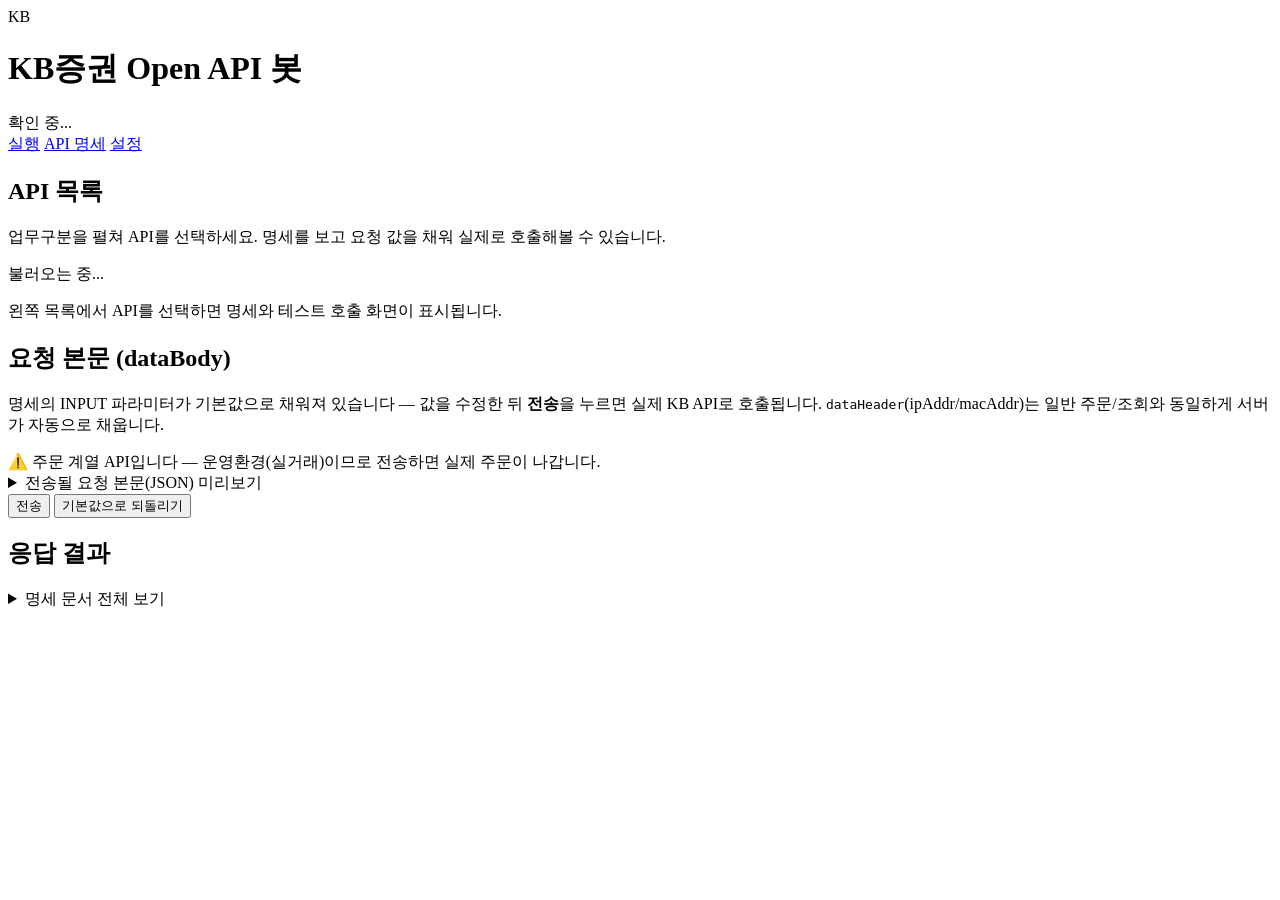
==== src/web/static/api.html @ 52218b96 "web: FastAPI + 순수 HTML/JS 웹 클라이언트 추가, 트리플 클라이언트 체제로 확장 텔레그램/터미널과 동일한 src/commands 핸들러를 공유하는 세 번째 클라이" ====
<!DOCTYPE html>
<html lang="ko">
<head>
  <meta charset="UTF-8">
  <meta name="viewport" content="width=device-width, initial-scale=1">
  <title>API 명세 - KB증권 Open API 봇</title>
  <link rel="stylesheet" href="/style.css">
</head>
<body>
  <header>
    <div class="brand">
      <span class="brand-mark">KB</span>
      <h1>KB증권 Open API 봇</h1>
    </div>
    <span id="status-badge">확인 중...</span>
    <span class="spacer"></span>
    <nav>
      <a href="/">실행</a>
      <a href="/api.html" class="active">API 명세</a>
      <a href="/settings.html">설정</a>
    </nav>
  </header>

  <main class="spec-layout">
    <aside class="panel spec-side">
      <h2>API 목록</h2>
      <p class="hint">업무구분을 펼쳐 API를 선택하세요. 명세를 보고 요청 값을 채워 실제로 호출해볼 수 있습니다.</p>
      <div id="spec-tree" class="spec-tree">불러오는 중...</div>
    </aside>

    <section class="spec-main">
      <div id="spec-empty" class="panel spec-placeholder">
        <p>왼쪽 목록에서 API를 선택하면 명세와 테스트 호출 화면이 표시됩니다.</p>
      </div>

      <div id="spec-detail" class="hidden">
        <div class="panel">
          <div class="spec-head">
            <div>
              <div class="spec-title" id="spec-title"></div>
              <div class="spec-endpoint" id="spec-endpoint"></div>
            </div>
          </div>
        </div>

        <div class="panel" id="spec-request-panel">
          <h2>요청 본문 (dataBody)</h2>
          <p class="hint">
            명세의 INPUT 파라미터가 기본값으로 채워져 있습니다 — 값을 수정한 뒤 <b>전송</b>을 누르면 실제 KB API로 호출됩니다.
            <code>dataHeader</code>(ipAddr/macAddr)는 일반 주문/조회와 동일하게 서버가 자동으로 채웁니다.
          </p>
          <div id="spec-warning" class="spec-warning hidden">⚠️ 주문 계열 API입니다 — 운영환경(실거래)이므로 전송하면 실제 주문이 나갑니다.</div>
          <div id="spec-fields" class="spec-fields"></div>
          <details class="spec-json">
            <summary>전송될 요청 본문(JSON) 미리보기</summary>
            <pre id="spec-json-preview"></pre>
          </details>
          <div class="spec-actions">
            <button id="spec-send">전송</button>
            <button id="spec-reset" class="secondary">기본값으로 되돌리기</button>
          </div>
        </div>

        <div class="panel hidden" id="spec-response-panel">
          <h2>응답 결과</h2>
          <pre id="spec-response" class="spec-response"></pre>
        </div>

        <div class="panel">
          <details>
            <summary class="spec-md-toggle">명세 문서 전체 보기</summary>
            <div id="spec-md" class="spec-md"></div>
          </details>
        </div>
      </div>
    </section>
  </main>

  <script src="/js/api.js"></script>
  <script src="/js/apidoc.js"></script>
</body>
</html>
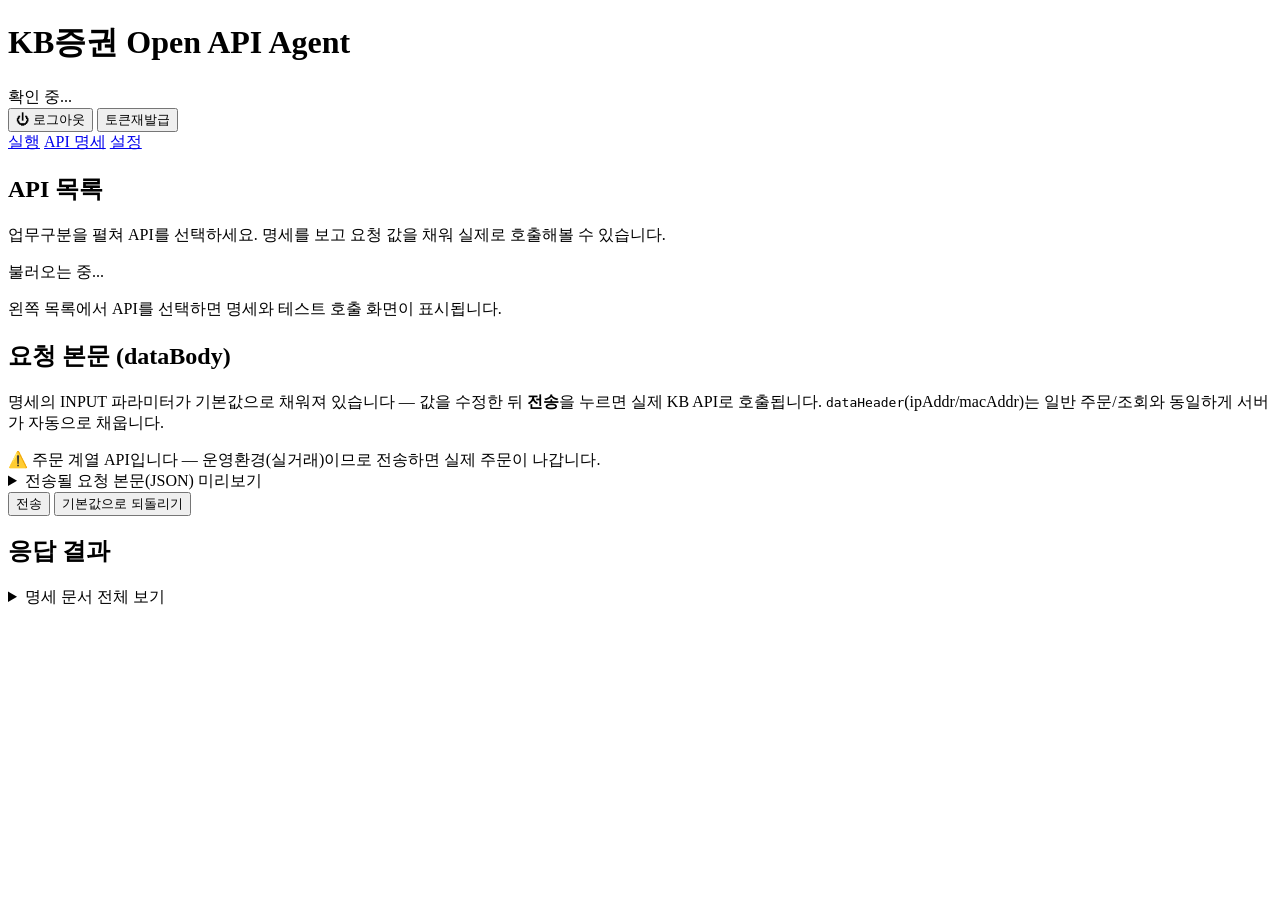
==== commit 38380679: "web: 웹 세션(로그아웃/토큰재발급/화면초기화) 기능 추가, 문서 표기를 Agent로 통일 - KB OAuth2 토큰 폐기(auth.revoke_token, /oauth2/rev" ====
--- a/src/web/static/api.html
+++ b/src/web/static/api.html
@@ -3,16 +3,21 @@
 <head>
   <meta charset="UTF-8">
   <meta name="viewport" content="width=device-width, initial-scale=1">
-  <title>API 명세 - KB증권 Open API 봇</title>
+  <title>API 명세 - KB증권 Open API Agent</title>
   <link rel="stylesheet" href="/style.css">
 </head>
 <body>
   <header>
     <div class="brand">
-      <span class="brand-mark">KB</span>
-      <h1>KB증권 Open API 봇</h1>
+      <!-- <span class="brand-mark">KB</span> -->
+      <h1>KB증권 Open API Agent</h1>
     </div>
     <span id="status-badge">확인 중...</span>
+    <!-- 계정(토큰) 관련 버튼 — 로그인 상태에서만 표시 (api.js가 바인딩/토글, 3개 페이지 공통) -->
+    <div id="session-actions" class="session-actions hidden">
+      <button id="btn-logout" class="danger" title="KB 토큰을 폐기(로그아웃)합니다">⏻ 로그아웃</button>
+      <button id="btn-token-refresh" title="마지막 로그인에 쓴 앱키로 KB 토큰을 새로 발급받습니다">토큰재발급</button>
+    </div>
     <span class="spacer"></span>
     <nav>
       <a href="/">실행</a>
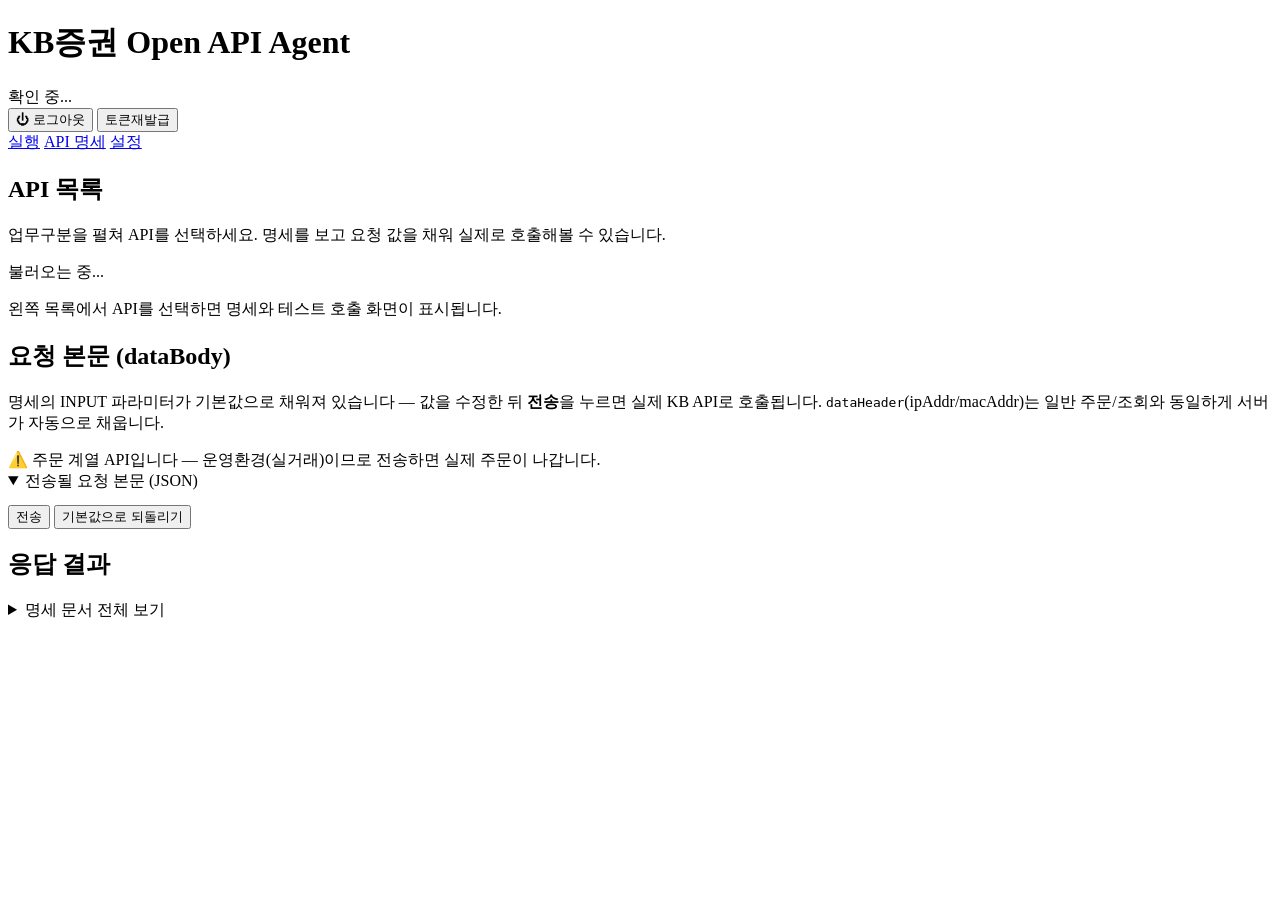
==== commit e8d9b616: "feat(web): API 명령 실행 폼(모달)·명령 자동완성·가이드 패널 재구성 - "사용 방법" 패널 트리에서 API를 클릭하면 원시 명령 문자열을 입력창에 채우는   대신, " ====
--- a/src/web/static/api.html
+++ b/src/web/static/api.html
@@ -56,8 +56,8 @@
           </p>
           <div id="spec-warning" class="spec-warning hidden">⚠️ 주문 계열 API입니다 — 운영환경(실거래)이므로 전송하면 실제 주문이 나갑니다.</div>
           <div id="spec-fields" class="spec-fields"></div>
-          <details class="spec-json">
-            <summary>전송될 요청 본문(JSON) 미리보기</summary>
+          <details class="spec-json" open>
+            <summary>전송될 요청 본문 (JSON)</summary>
             <pre id="spec-json-preview"></pre>
           </details>
           <div class="spec-actions">
